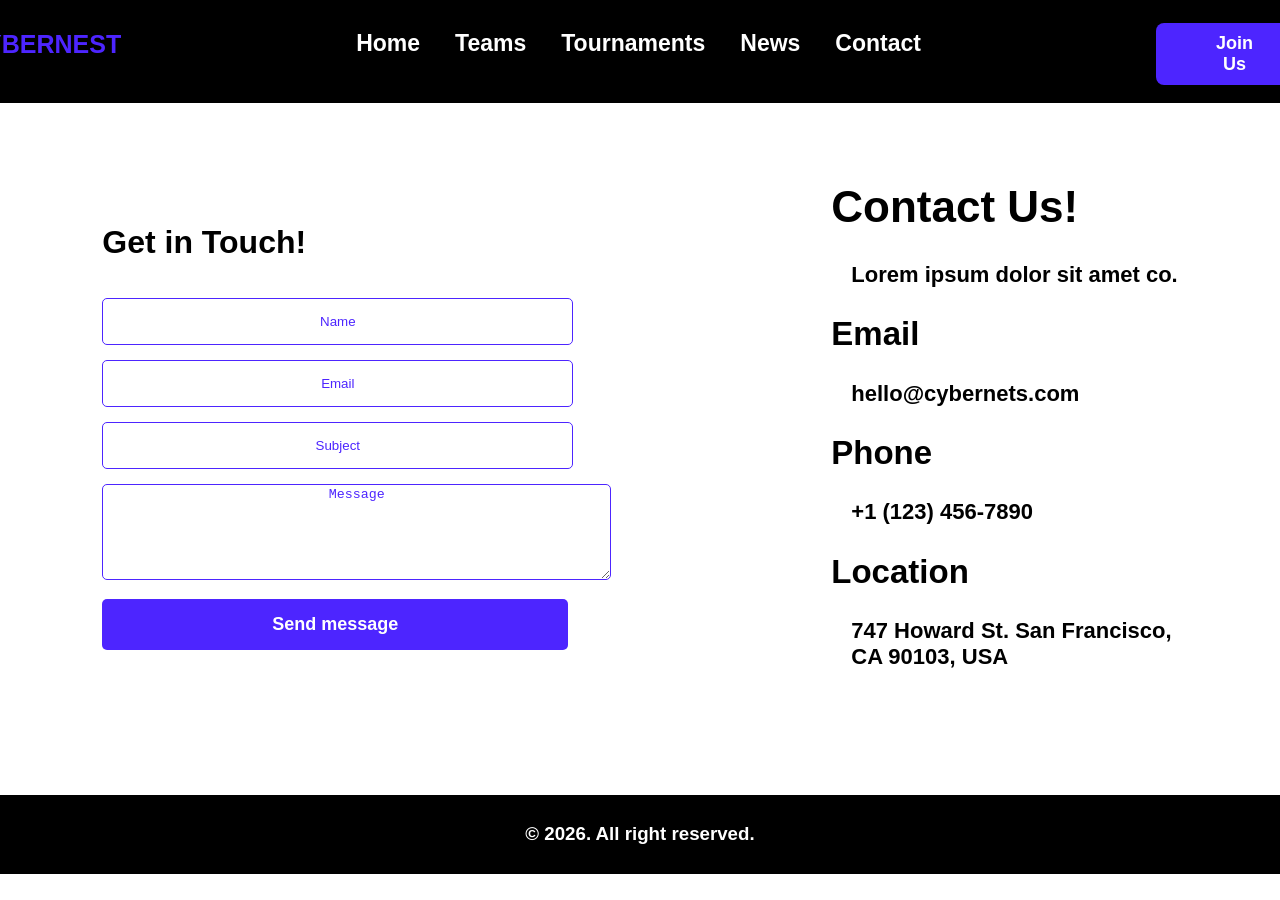
==== contact.html @ 2a8f203e "Add files via upload" ====
<!DOCTYPE html>
<html lang="en">
<head>
    <meta charset="UTF-8">
    <meta name="viewport" content="width=device-width, initial-scale=1.0">
    <title>CYBERNEST</title>
    <link rel="stylesheet" href="style.css">
    <link rel="stylesheet"  href="https://unpkg.com/aos@2.3.1/dist/aos.css">
</head>
<body>
    <header>
        <div>
        <h1 data-aos="fade-right" data-aos-delay="100" data-aos-duration="800">CYBERNEST</h1>
        </div>
     <a href="index.html" data-aos="fade-right" data-aos-delay="100" data-aos-duration="800">Home</a>
     <a href="teams.html" data-aos="fade-right" data-aos-delay="150" data-aos-duration="800">Teams</a>
     <a href="tournaments.html" data-aos="fade-right" data-aos-delay="200" data-aos-duration="800">Tournaments</a>
     <a href="news.html" data-aos="fade-right" data-aos-delay="250" data-aos-duration="800">News</a>
      <a href="contact.html" data-aos="fade-right" data-aos-delay="300" data-aos-duration="800">Contact</a>
     <div data-aos="fade-right" data-aos-delay="300" data-aos-duration="1000">
        <a href="contact.html">
        <button >Join Us</button>
        </a>
     </div>
    </header>

     <main class="Contact">
          <div class="send">
    <div >
        <form>
            <h1 data-aos="fade-right" data-aos-duration="400" data-aos-delay="200">Get in Touch!</h1>
      <input type="text" id="name" placeholder="Name" data-aos="fade-right" data-aos-duration="500" data-aos-delay="200" required><br>
       <input type="email" id="email" placeholder="Email" data-aos="fade-right" data-aos-duration="600" data-aos-delay="300" required><br>
       <input type="text" id="subject" placeholder="Subject"  data-aos="fade-right" data-aos-duration="700" data-aos-delay="400" required><br>
       <textarea id="message" rows="6" cols="61" placeholder="Message" data-aos="fade-right" data-aos-duration="900" data-aos-delay="400"></textarea><br>
       <input type="submit" id="submit" value="Send message" data-aos="fade-right" data-aos-duration="900" data-aos-delay="500">
            </form>
    </div>
  </div>
  <div class="lets">
    <div>
    <h1 data-aos="zoom-in" data-aos-duration="500" data-aos-delay="200">Contact Us!</h1>
    <p data-aos="fade-up" data-aos-duration="400" data-aos-delay="100">Lorem ipsum dolor sit amet co.</p>
    <h2 data-aos="zoom-in" data-aos-duration="500" data-aos-delay="200">Email</h2>
    <p data-aos="fade-up" data-aos-duration="400" data-aos-delay="100">hello@cybernets.com</p>
    <h2 data-aos="zoom-in" data-aos-duration="500" data-aos-delay="200">Phone</h2>
    <p data-aos="fade-up" data-aos-duration="400" data-aos-delay="100">+1 (123) 456-7890</p>
    <h2 data-aos="zoom-in" data-aos-duration="500" data-aos-delay="200">Location</h2>
    <p data-aos="fade-up" data-aos-duration="400" data-aos-delay="100">747 Howard St. San Francisco,<br> CA 90103, USA</p>
  </div>
  </div>

</main>   

<footer >
    <div>
        <h3>&copy; 2026. All right reserved.</h3>
    </div>
</footer >
    <script src="https://unpkg.com/aos@2.3.1/dist/aos.js"></script>
    <script>
        AOS.init((once = true));
    </script>
</body>
</html>
---- style.css ----
header{
    top: 0;
    z-index: 1000;
    position: sticky;
    display: flex;
    gap: 35px;
    justify-content: center;
    background-color: black;
    color: white;
    padding-bottom: 18px;
}
body{
margin: 0;
padding: 0;
font-weight: bold;
font-family: 'Segoe UI', Tahoma, Geneva, Verdana, sans-serif;
}
header h1{
        padding-top: 13px;
    font-size: 25px;
    color: rgb(77, 37, 255);
    margin-right: 200px;
}
header a{
    font-size: 23px;
    padding-top: 30px;
    text-decoration: none;
   color: white;
}
header button{
 margin-left: 200px;
 background-color: rgb(77, 37, 255);
    border-radius: 8px;
    color: white ;
    border: none;
    padding: 10px 60px;
    margin-top: 23px;
    font-family: 'Segoe UI', Tahoma, Geneva, Verdana, sans-serif;
font-weight: bold;
font-size: 18px;
transition: 0.4s ease-in-out !important;
}
header button:hover{
    background-color: rgb(28, 11, 104);
}
.hero{
    display: flex;
justify-content: center;
margin-bottom: 80px;
gap: 150px;
}
.hero h1{
    font-size: 100px;
    margin-bottom: 10px;
}
.hero p{
    margin-top: 0;
    font-size: 20px;
}
.hero img{
    margin-top: 90px;
  width: 600px;
  height: 400px;
 border-radius: 10px;
}
span{
    color: rgb(58, 28, 192);
}
.popular img{
  width: 350px ;
  height: 200px;
  border-radius: 8px;
}
.popular{
    display: flex;
    margin-top: 50px;
    justify-content: center;
    gap: 80px;
}
.popular div{
    box-shadow: 1px 2px 5px grey;
    border-radius: 8px;
    color: white;
    background-color:  rgb(0, 0, 0);
}
.popular h2,p{
    margin-left: 20px;
}
.b1{
 background-color: rgb(77, 37, 255);
    border-radius: 8px;
    color: white ;
    border: none;
    padding: 10px 60px;
    margin-top: 23px;
    font-family: 'Segoe UI', Tahoma, Geneva, Verdana, sans-serif;
font-weight: bold;
font-size: 18px;
transition: 0.4s ease-in-out !important;
}
.b1:hover{
    background-color:  rgb(28, 11, 104);
}
.b2{
    background-color: rgb(254, 254, 255);
    border-radius: 8px;
    color: rgb(0, 0, 0) ;
    border: 1px solid black;
    padding: 10px 40px;
    margin-top: 23px;
    font-family: 'Segoe UI', Tahoma, Geneva, Verdana, sans-serif;
font-weight: bold;
font-size: 18px;
transition: 0.4s ease-in-out !important;
}
.b2:hover{
    background-color: rgb(207, 207, 207);
}
.About{
    margin-top: 80px;
    display: flex ;
    gap: 70px;
    justify-content: center;
    margin-bottom: 50px;
}
.About h1{
    margin-left: 20px;
}
.div1{
    margin-top: 40px;
    border: 1px solid rgb(194, 194, 194);
    width: 4cm;
    height: 4.5cm;
    padding: 10px;
    border-radius: 8px;
}
.About button{
     background-color: rgb(77, 37, 255);
    border-radius: 8px;
    color: white ;
    border: none;
    margin-left: 20px;
    padding: 10px 40px;
    font-family: 'Segoe UI', Tahoma, Geneva, Verdana, sans-serif;
font-weight: bold;
font-size: 13px;
transition: 0.4s ease-in-out !important;
}
footer{
    background-color: black;
    color: white;
    text-align: center;
    padding: 10px;
}
.valorant img{
    width: 250px;
    border-radius: 10px;
    height: 250px;
}
.our{
    text-align: center;
    justify-content:    center ;
}
.valorant{
    display: flex;
    flex-wrap: wrap;
    gap: 70px;
    margin: 50px 200px 50px 200px;
    text-align: center;
    justify-content:center ;
}
.valorant div{
    box-shadow: 1px 2px 10px grey;
    border-radius: 10px;
    border: none;
}
.tour img {
   width: 450px;
   height: 200px;
}
.tour{
    display: flex ;
    flex-direction: column;
       margin-bottom: 50px;
}
.div2{
    display: flex;
    gap: 40px;
     margin-bottom: 20px;
     box-shadow: 2px 2px 10px grey;
}
.Contact{
    margin-top: 50px;
    display: flex;
    justify-content: center;
    padding-bottom: 8%;
    gap: 220px;
}
.lets{
    font-size: 22px;
}
input{
    padding: 15px 150px;
    margin-top: 15px;
    border-radius: 5px;
    border: 1px solid   rgb(77, 37, 255);
}
#message{
    margin-top: 15px;
     border: 1px solid   rgb(77, 37, 255);
     border-radius: 5px;
}
#submit{
     padding: 15px 170px;
     background-color:   rgb(77, 37, 255);
     font-weight: bold;
     font-size: 18px;
     border: none;
     color: white;
}
.send{
    margin-top: 50px;
}
::placeholder{
    color:  rgb(77, 37, 255);
    text-align:center;
}
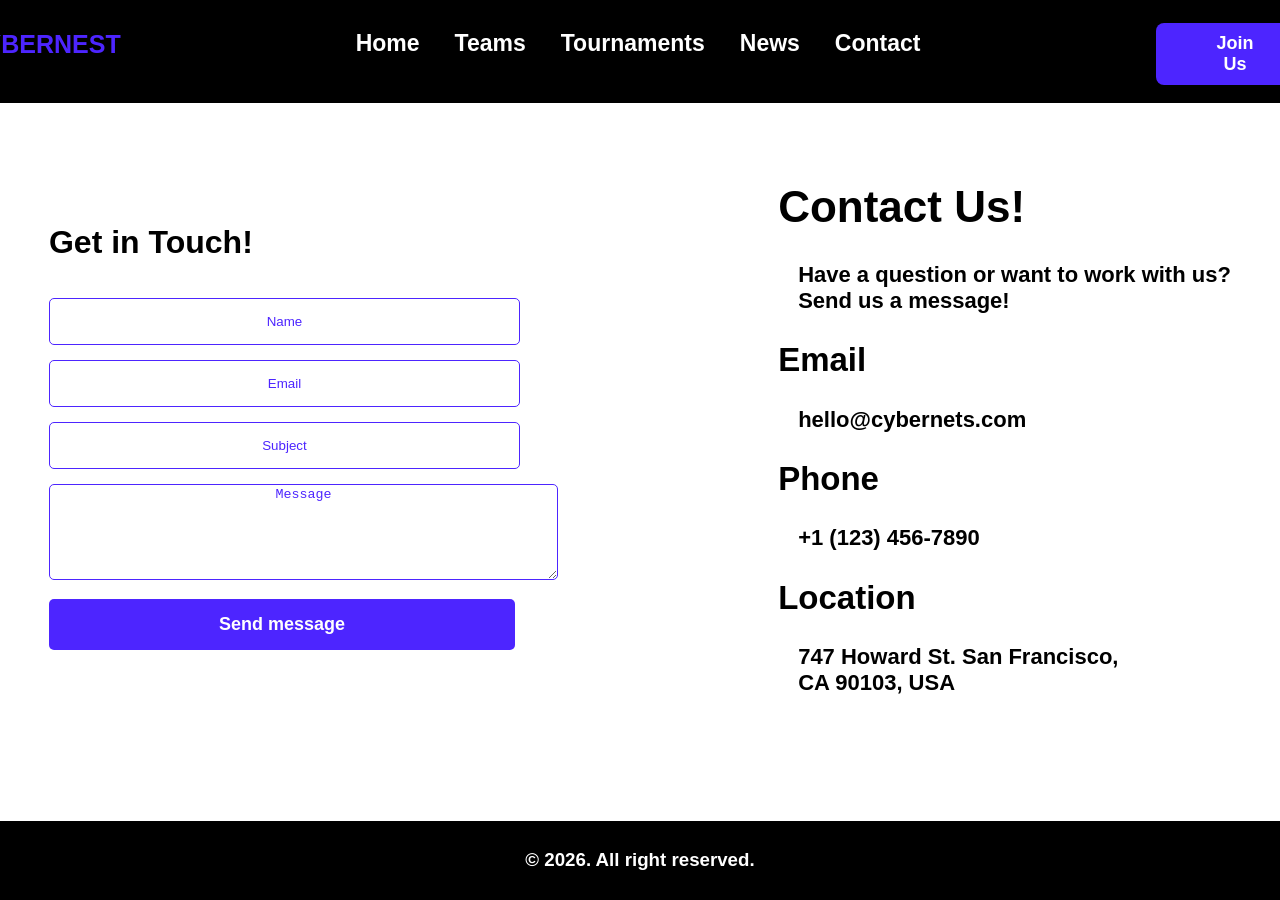
==== commit 8edf7b84: "Update contact.html" ====
--- a/contact.html
+++ b/contact.html
@@ -40,7 +40,7 @@
   <div class="lets">
     <div>
     <h1 data-aos="zoom-in" data-aos-duration="500" data-aos-delay="200">Contact Us!</h1>
-    <p data-aos="fade-up" data-aos-duration="400" data-aos-delay="100">Lorem ipsum dolor sit amet co.</p>
+    <p data-aos="fade-up" data-aos-duration="400" data-aos-delay="100">Have a question or want to work with us?<br>Send us a message!</p>
     <h2 data-aos="zoom-in" data-aos-duration="500" data-aos-delay="200">Email</h2>
     <p data-aos="fade-up" data-aos-duration="400" data-aos-delay="100">hello@cybernets.com</p>
     <h2 data-aos="zoom-in" data-aos-duration="500" data-aos-delay="200">Phone</h2>
@@ -62,4 +62,4 @@
         AOS.init((once = true));
     </script>
 </body>
-</html>+</html>
